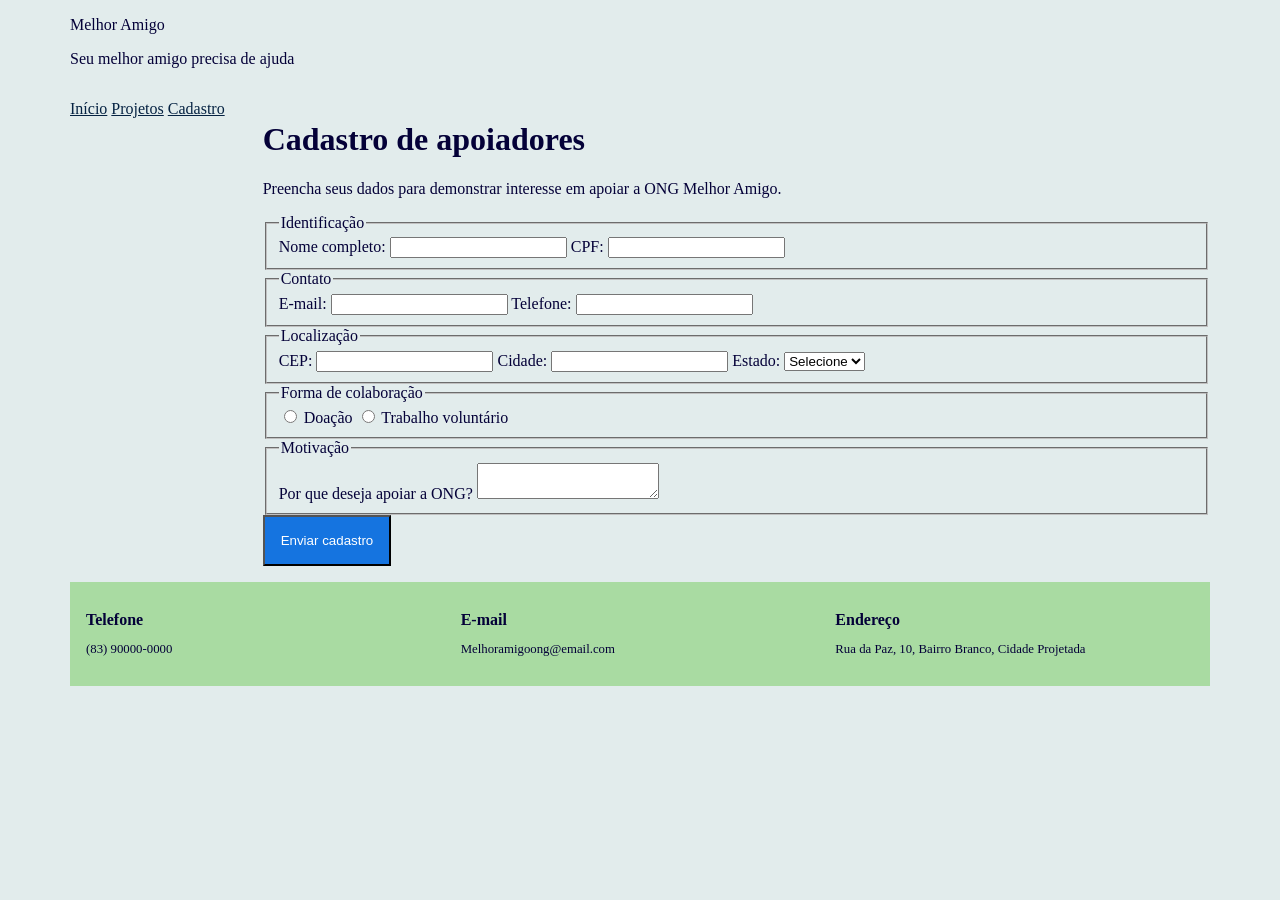
==== html/cadastro.html @ eff03062 "feat: estrutura inicial do site com design system e layout em grid" ====
<!DOCTYPE html>
<html lang="pt-BR">
  
<head>
  <meta charset="UTF-8">
  <meta name="viewport" content="width=device-width, initial-scale=1.0">

  <title>Cadastro | Melhor Amigo</title>

  <link rel="stylesheet" href="../css/variaveis.css">
  <link rel="stylesheet" href="../css/style.css">

</head>

<body>
    <header>
        <p>Melhor Amigo</p>
        <p>Seu melhor amigo precisa de ajuda</p>

    </header>

    <nav>
        <a href="index.html">Início</a>
        <a href="projetos.html">Projetos</a>
        <a href="cadastro.html">Cadastro</a>
    </nav>

    <main>
        <h1>Cadastro de apoiadores</h1>
        <p>
            Preencha seus dados para demonstrar interesse em apoiar a ONG Melhor Amigo.
        </p>

        <form> 
            <fieldset> 
                <legend>Identificação</legend>
                <label for="nome">Nome completo:</label>
                <input type="text" id="nome" name="nome">

                <label for="cpf">CPF:</label>
                <input type="text" id="cpf" name="cpf" pattern="[0-9]{11}">

            </fieldset>

            <fieldset>
                <legend>Contato</legend>

                <label for="email">E-mail:</label>
                <input type="email" id="email" name="email">

                <label for="telefone">Telefone:</label>
                <input type="tel" id="telefone" name="telefone" pattern="[0-9]{2}[0-9]{5}[0-9]{4}">

            </fieldset>

            <fieldset>
                <legend>Localização</legend>

                <label for="cep">CEP:</label>
                <input type="text" id="cep" name="cep" inputmode="numeric" pattern="[0-9]{5}[0-9]{3}">

                <label for="cidade">Cidade:</label>
                <input type="text" id="cidade" name="cidade">

                <label for="estado">Estado:</label>
                <select id="estado" name="estado">
                    <option value="">Selecione</option>
                    <option value="pb">PB</option>
                    <option value="rn">RN</option>
                    <option value="pe">PE</option>
                    <option value="sp">SP</option>
                    <option value="rj">RJ</option>
                    <option value="mg">MG</option>
                </select>

            </fieldset>

            <fieldset>
                <legend>Forma de colaboração</legend>

                <label>
                    <input type="radio" name="colaboracao" value="doacao">
                    Doação
                </label>

                <label>
                    <input type="radio" name="colaboracao" value="volutariado">
                    Trabalho voluntário
                </label>

            </fieldset>

            <fieldset>
                <legend>Motivação</legend>
                <label for="motivacao">Por que deseja apoiar a ONG?</label>
                <textarea id="motivacao" name="motivacao"></textarea>

            </fieldset>

            <button type="submit">Enviar cadastro</button>


        </form>
    </main>


    <footer>
        <section>
            <h2>Telefone</h2>
            <p>(83) 90000-0000</p>
        </section>

        <section>
            <h2>E-mail</h2>
            <p>Melhoramigoong@email.com</p>
        </section>

        <section>
            <h2>Endereço</h2>
            <p>Rua da Paz, 10, Bairro Branco, Cidade Projetada</p>
        </section>
        
    </footer>


</body>

</html>
---- css/variaveis.css ----
/* =========================================================
   DESIGN SYSTEM — ONG Melhor Amigo
   Arquivo base de variáveis. Reutilizável em outros projetos:
   troque só os VALORES, mantenha os NOMES.

   Como usar: em cada página, dentro do <head>, ANTES do style.css:
   <link rel="stylesheet" href="css/variaveis.css">
   <link rel="stylesheet" href="css/style.css">
   ========================================================= */

:root {

  /* ---------- 1. CORES (mínimo 8) ----------
     Preencha com hexadecimais (#rrggbb).
     Regra de acessibilidade: texto sobre fundo precisa de
     contraste mínimo 4.5:1 (WCAG AA). Teste em:
     webaim.org/resources/contrastchecker                     */

  /* Primárias — identidade da ONG (botões, links, destaques) */
  --cor-primaria: #1574E0;  /* TODO */
  --cor-primaria-escura:   #052242;  /* TODO: hover/foco da primária */

  /* Secundárias — apoio e chamadas para ação */
  --cor-secundaria:  #0f766e;  /* TODO */
  --cor-destaque:    #b45309;  /* TODO: ex. botão "Doar" */

  /* Neutras — texto, fundos e bordas */
  --cor-texto:    #040138;  /* TODO: quase preto */
  --cor-texto-suave:  #4b5563;  /* TODO: textos secundários */
  --cor-fundo:    #e2ecec;  /* TODO: fundo da página */
  --cor-superficie: #a9dba2;  /* TODO: fundo de cartões/seções */
  --cor-borda:      #6b7280;  /* TODO */

  /* Feedback — mensagens de formulário */
  --cor-sucesso:    #037209;  /* TODO */
  --cor-erro:       #aa0505;  /* TODO */


  /* ---------- 2. TIPOGRAFIA (mínimo 5 níveis) ----------
     Use rem (1rem = 16px por padrão). Pense: qual elemento
     do SEU HTML usa cada nível?                               */

  --fonte-base:   system-ui, "Segoe UI", Roboto, sans-serif;  /* TODO: família da fonte */

  --texto-sm:        0.8rem;  /* TODO: ex. rodapé */
  --texto-base:        1rem;  /* TODO: parágrafos */
  --texto-lg:       1.25rem;  /* TODO: h2 */
  --texto-xl:       1.56rem;  /* TODO: h1 */
  --texto-2xl:      1.95rem;  /* TODO: ex. cabeçaho */


  /* ---------- 3. ESPAÇAMENTOS (escala modular) ----------
     Escolha UMA regra e siga à risca (ex.: múltiplos de 8px).  */

  --espaco-1:              0.5rem;  /* TODO */
  --espaco-2:              1rem;  /* TODO */
  --espaco-3:              1.5rem;  /* TODO */
  --espaco-4:              2rem;  /* TODO */
  --espaco-5:              3rem;  /* TODO */
}
---- css/style.css ----
body {
     background-color: var(--cor-fundo);
     color: var(--cor-texto);

     display: grid;
     grid-template-columns: repeat(12, 1fr);
     gap: var(--espaco-2);
     
img {
  max-width: 100%;
}

   }

header {
     grid-column: span 12;
   }

nav {
     grid-column: span 12;
   }

main {
     grid-column: span 12;
   }

a {
  color: var(--cor-primaria-escura);
    }

h2 {
  color: var(--cor-secundaria);
  font-size: var(--texto-lg);
}

footer {
     background-color: var(--cor-superficie);
     font-size: var(--texto-sm);
     padding: var(--espaco-2);
     grid-column: span 12;

}
footer h2 {
    font-size: var(--texto-base);
    color: var(--cor-texto);
    
}


button {
     background-color: var(--cor-primaria);
     color: #FFFFFF;

     padding: var(--espaco-2);
   }

button:hover {
     background-color: var(--cor-primaria-escura);
   }

@media (min-width: 576px) {
footer {
        display: grid;
        grid-template-columns: repeat(3, 1fr);
        gap: var(--espaco-2);
}
}

@media (min-width: 768px) {
    nav {
        grid-column: span 3;
  }

    main {
        grid-column: span 9;
  }
}

@media (min-width: 992px) {
    nav {
        grid-column: span 2;
  }

    main {
        grid-column: span 10;
  }

}

@media (min-width: 1200px) {
    body {
        max-width: 1140px;
        margin: 0 auto;
    }
}

@media (min-width: 1400px) {
    body {
        max-width: 1320px;
        gap: var(--espaco-4);
    }
}
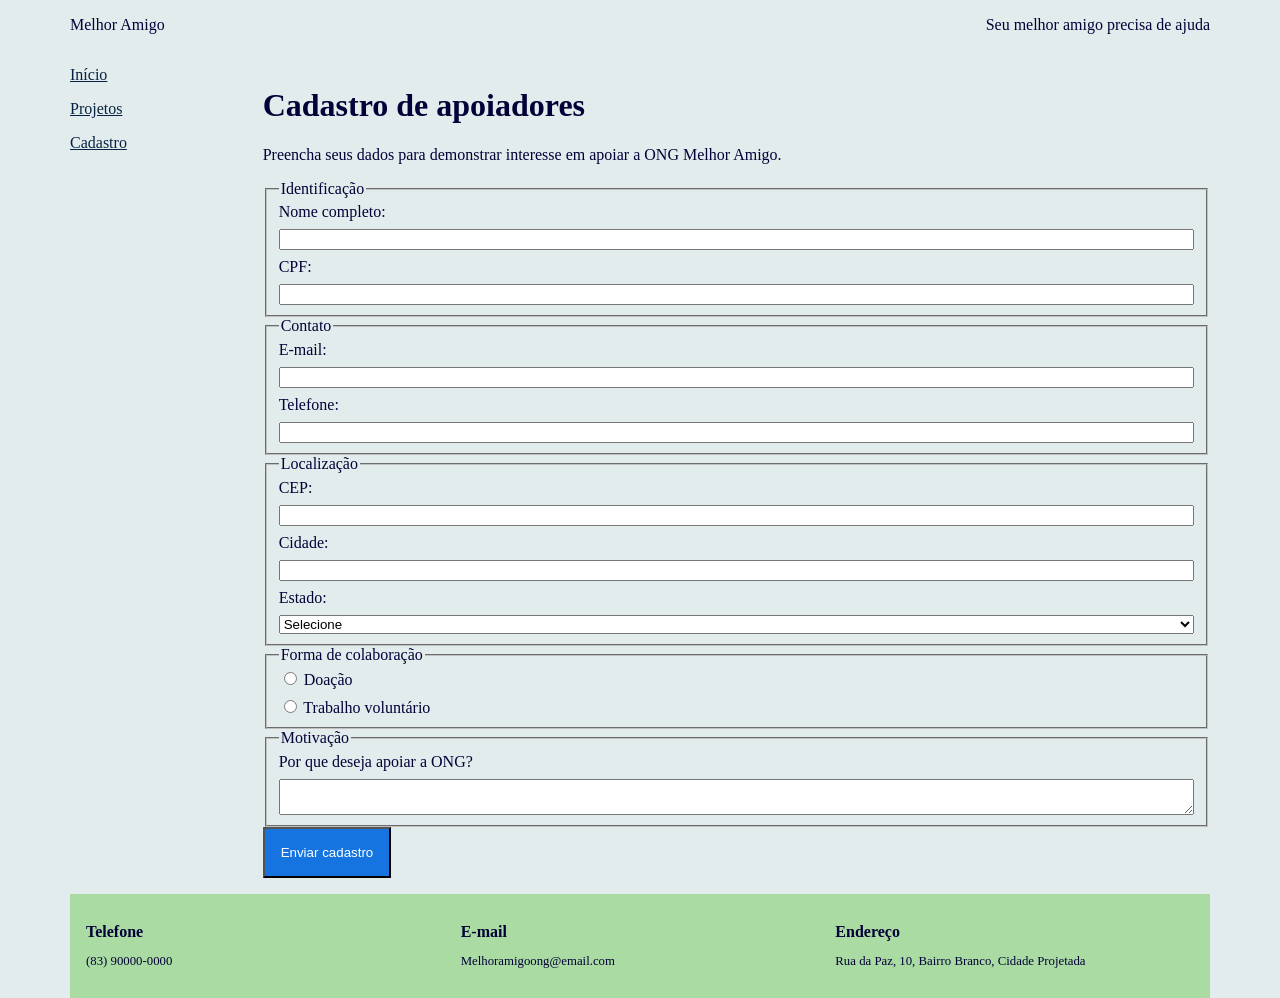
==== commit b1fae2cf: "feat: menu hambúrguer para celular" ====
--- a/html/cadastro.html
+++ b/html/cadastro.html
@@ -19,10 +19,15 @@
 
     </header>
 
-    <nav>
-        <a href="index.html">Início</a>
-        <a href="projetos.html">Projetos</a>
-        <a href="cadastro.html">Cadastro</a>
+   <nav>
+        <input type="checkbox" id="menu-toggle">
+        <label for="menu-toggle">☰ Menu</label>
+
+        <div class="menu-links">
+            <a href="index.html">Início</a>
+            <a href="projetos.html">Projetos</a>
+            <a href="cadastro.html">Cadastro</a>
+        </div>
     </nav>
 
     <main>
--- a/css/style.css
+++ b/css/style.css
@@ -14,10 +14,17 @@
 
 header {
      grid-column: span 12;
+     display: flex;
+     justify-content: space-between;
+     align-items: center;
+     flex-wrap: wrap;
    }
 
 nav {
      grid-column: span 12;
+     display: flex;
+     gap: var(--espaco-2);
+     flex-wrap: wrap;
    }
 
 main {
@@ -58,6 +65,41 @@
      background-color: var(--cor-primaria-escura);
    }
 
+
+fieldset  {
+  display: flex;
+  flex-direction: column;
+  gap: var(--espaco-1);
+
+}
+
+.cartoes {
+  display: flex;
+  flex-wrap: wrap;
+  gap: var(--espaco-3);
+}
+
+.cartoes section {
+  flex: 1 1 250px;
+  padding: var(--espaco-3);
+  border: 1px solid var(--cor-borda);
+}
+
+#menu-toggle {
+  display: none;
+}
+
+.menu-links {
+  display: none;
+}
+
+#menu-toggle:checked ~ .menu-links{  
+  display: flex;
+  flex-direction: column;
+  gap: var(--espaco-1);
+  width: 100%;
+}
+
 @media (min-width: 576px) {
 footer {
         display: grid;
@@ -69,10 +111,20 @@
 @media (min-width: 768px) {
     nav {
         grid-column: span 3;
+        flex-direction: column;
   }
 
     main {
         grid-column: span 9;
+  }
+    nav label {
+    display: none;
+  }
+
+  .menu-links {
+    display: flex;
+    flex-direction: column;
+    gap: var(--espaco-2);
   }
 }
 
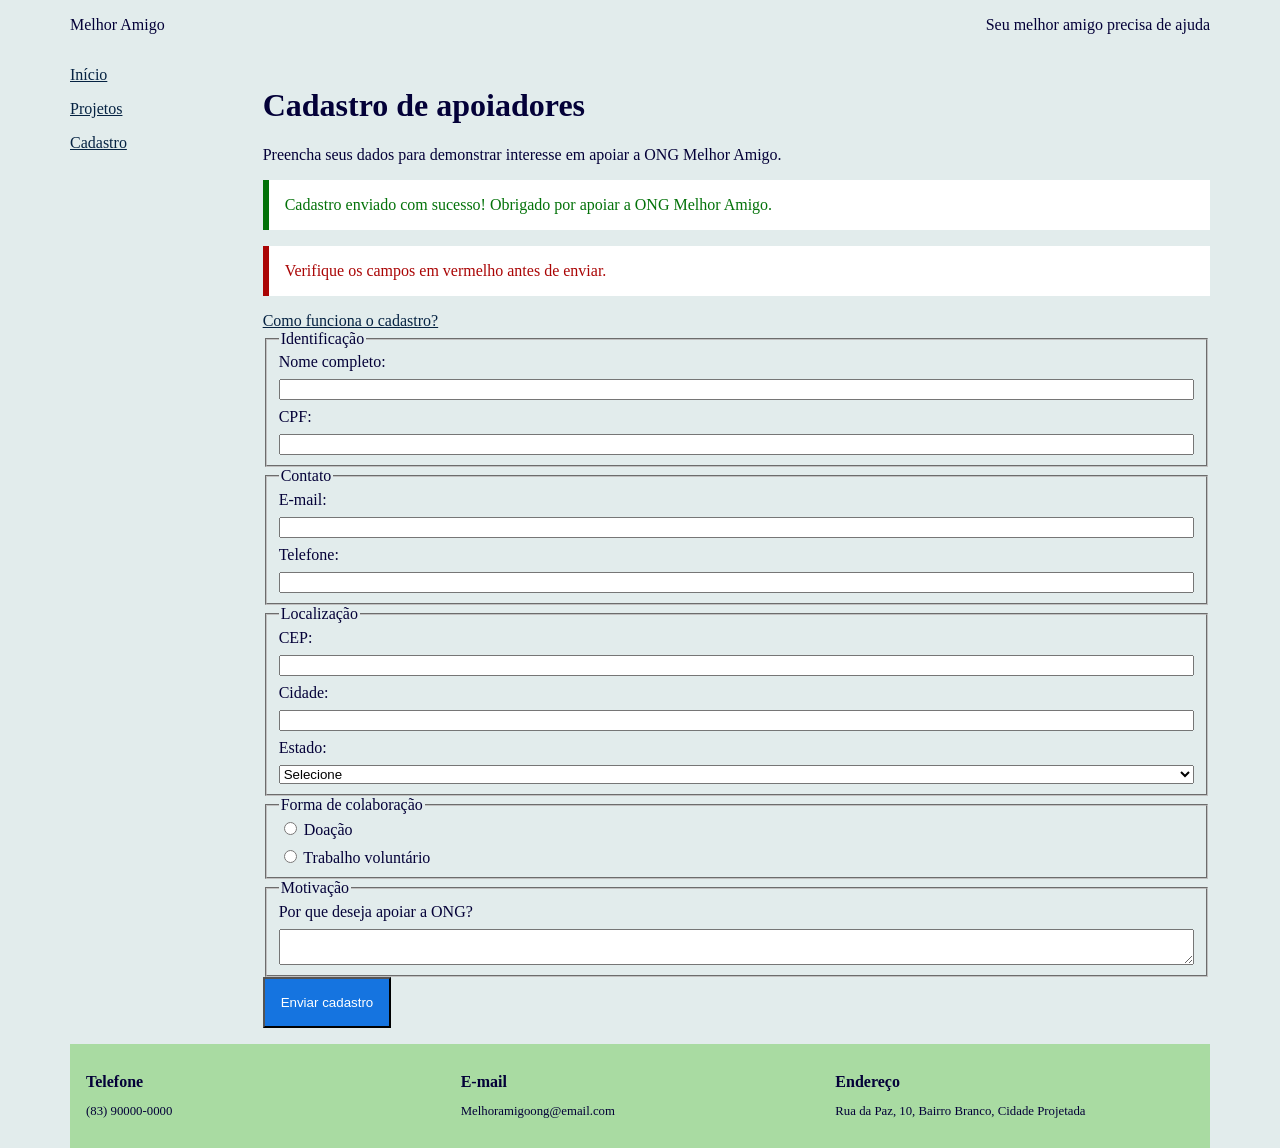
==== commit 30cfee35: "feat: badges, alertas e modal de feedback" ====
--- a/html/cadastro.html
+++ b/html/cadastro.html
@@ -25,7 +25,14 @@
 
         <div class="menu-links">
             <a href="index.html">Início</a>
-            <a href="projetos.html">Projetos</a>
+            <div class="dropdown">
+                <a href="projetos.html">Projetos</a>
+                <div class="submenu">
+                    <a href="projetos.html#resgate">Resgate</a>
+                    <a href="projetos.html#transformacao">Transformação</a>
+                    <a href="projetos.html#adocao">Adoção responsável</a>
+                </div>
+            </div>
             <a href="cadastro.html">Cadastro</a>
         </div>
     </nav>
@@ -36,11 +43,21 @@
             Preencha seus dados para demonstrar interesse em apoiar a ONG Melhor Amigo.
         </p>
 
+<div class="alerta alerta-sucesso" role="alert">
+    Cadastro enviado com sucesso! Obrigado por apoiar a ONG Melhor Amigo.
+</div>
+
+<div class="alerta alerta-erro" role="alert">
+    Verifique os campos em vermelho antes de enviar.
+</div>
+
+<a href="#modal-info">Como funciona o cadastro?</a>
+
         <form> 
             <fieldset> 
                 <legend>Identificação</legend>
                 <label for="nome">Nome completo:</label>
-                <input type="text" id="nome" name="nome">
+                <input type="text" id="nome" name="nome" required>
 
                 <label for="cpf">CPF:</label>
                 <input type="text" id="cpf" name="cpf" pattern="[0-9]{11}">
@@ -51,7 +68,7 @@
                 <legend>Contato</legend>
 
                 <label for="email">E-mail:</label>
-                <input type="email" id="email" name="email">
+                <input type="email" id="email" name="email" required>
 
                 <label for="telefone">Telefone:</label>
                 <input type="tel" id="telefone" name="telefone" pattern="[0-9]{2}[0-9]{5}[0-9]{4}">
@@ -106,6 +123,15 @@
 
 
         </form>
+
+<div id="modal-info" class="modal" role="dialog" aria-labelledby="modal-titulo">
+    <div class="modal-conteudo">
+        <h2 id="modal-titulo">Como funciona o cadastro</h2>
+        <p>Após o envio, nossa equipe entrará em contato em até 3 dias úteis para combinar a melhor forma de você colaborar.</p>
+        <a href="#">Fechar</a>
+    </div>
+</div>
+
     </main>
 
 
--- a/css/style.css
+++ b/css/style.css
@@ -33,7 +33,26 @@
 
 a {
   color: var(--cor-primaria-escura);
+  transition: color 0.3s;
     }
+
+a:hover {
+  color: var(--cor-secundaria);
+}
+
+button:focus {
+  outline: 3px solid var(--cor-destaque);
+  outline-offset: 2px;
+}
+
+button:active {
+  transform: scale(0.97);
+}
+
+button:disabled {
+  opacity: 0.5;
+  cursor: not-allowed;
+}
 
 h2 {
   color: var(--cor-secundaria);
@@ -59,6 +78,8 @@
      color: #FFFFFF;
 
      padding: var(--espaco-2);
+     transition: background-color 0.3s;
+     cursor: pointer;
    }
 
 button:hover {
@@ -85,6 +106,63 @@
   border: 1px solid var(--cor-borda);
 }
 
+.badge {
+  display: inline-block;
+  padding: 0.25rem var(--espaco-1);
+  border-radius: 1rem;
+  font-size: var(--texto-sm);
+  color: #FFFFFF;
+}
+
+.badge-urgente {
+  background-color: var(--cor-erro);
+}
+
+.badge-ativo {
+  background-color: var(--cor-secundaria);
+}
+
+.badge-sucesso {
+  background-color: var(--cor-sucesso);
+}
+
+.alerta {
+  padding: var(--espaco-2);
+  margin-bottom: var(--espaco-2);
+  border-left: 6px solid;
+  background-color: #FFFFFF;
+}
+
+.alerta-sucesso {
+  border-color: var(--cor-sucesso);
+  color: var(--cor-sucesso);
+}
+
+.alerta-erro {
+  border-color: var(--cor-erro);
+  color: var(--cor-erro);
+}
+
+.modal {
+  display: none;
+  position: fixed;
+  inset: 0;
+  background-color: rgba(0, 0, 0, 0.6);
+  justify-content: center;
+  align-items: center;
+}
+
+.modal:target {
+  display: flex;
+}
+
+.modal-conteudo {
+  background-color: #FFFFFF;
+  padding: var(--espaco-4);
+  max-width: 500px;
+  border-radius: 0.5rem;
+}
+
 #menu-toggle {
   display: none;
 }
@@ -98,6 +176,25 @@
   flex-direction: column;
   gap: var(--espaco-1);
   width: 100%;
+}
+
+.submenu {
+  display: flex;
+  flex-direction: column;
+  gap: var(--espaco-1);
+  padding-left: var(--espaco-3);
+}
+
+input:focus {
+  outline: 2px solid var(--cor-primaria);
+}
+
+input:user-valid {
+  border: 2px solid var(--cor-sucesso);
+}
+
+input:user-invalid {
+  border: 2px solid var(--cor-erro);
 }
 
 @media (min-width: 576px) {
@@ -126,6 +223,15 @@
     flex-direction: column;
     gap: var(--espaco-2);
   }
+
+    .submenu {
+    display: none;
+  }
+
+  .dropdown:hover .submenu {
+    display: flex;
+    flex-direction: column;
+  }
 }
 
 @media (min-width: 992px) {
